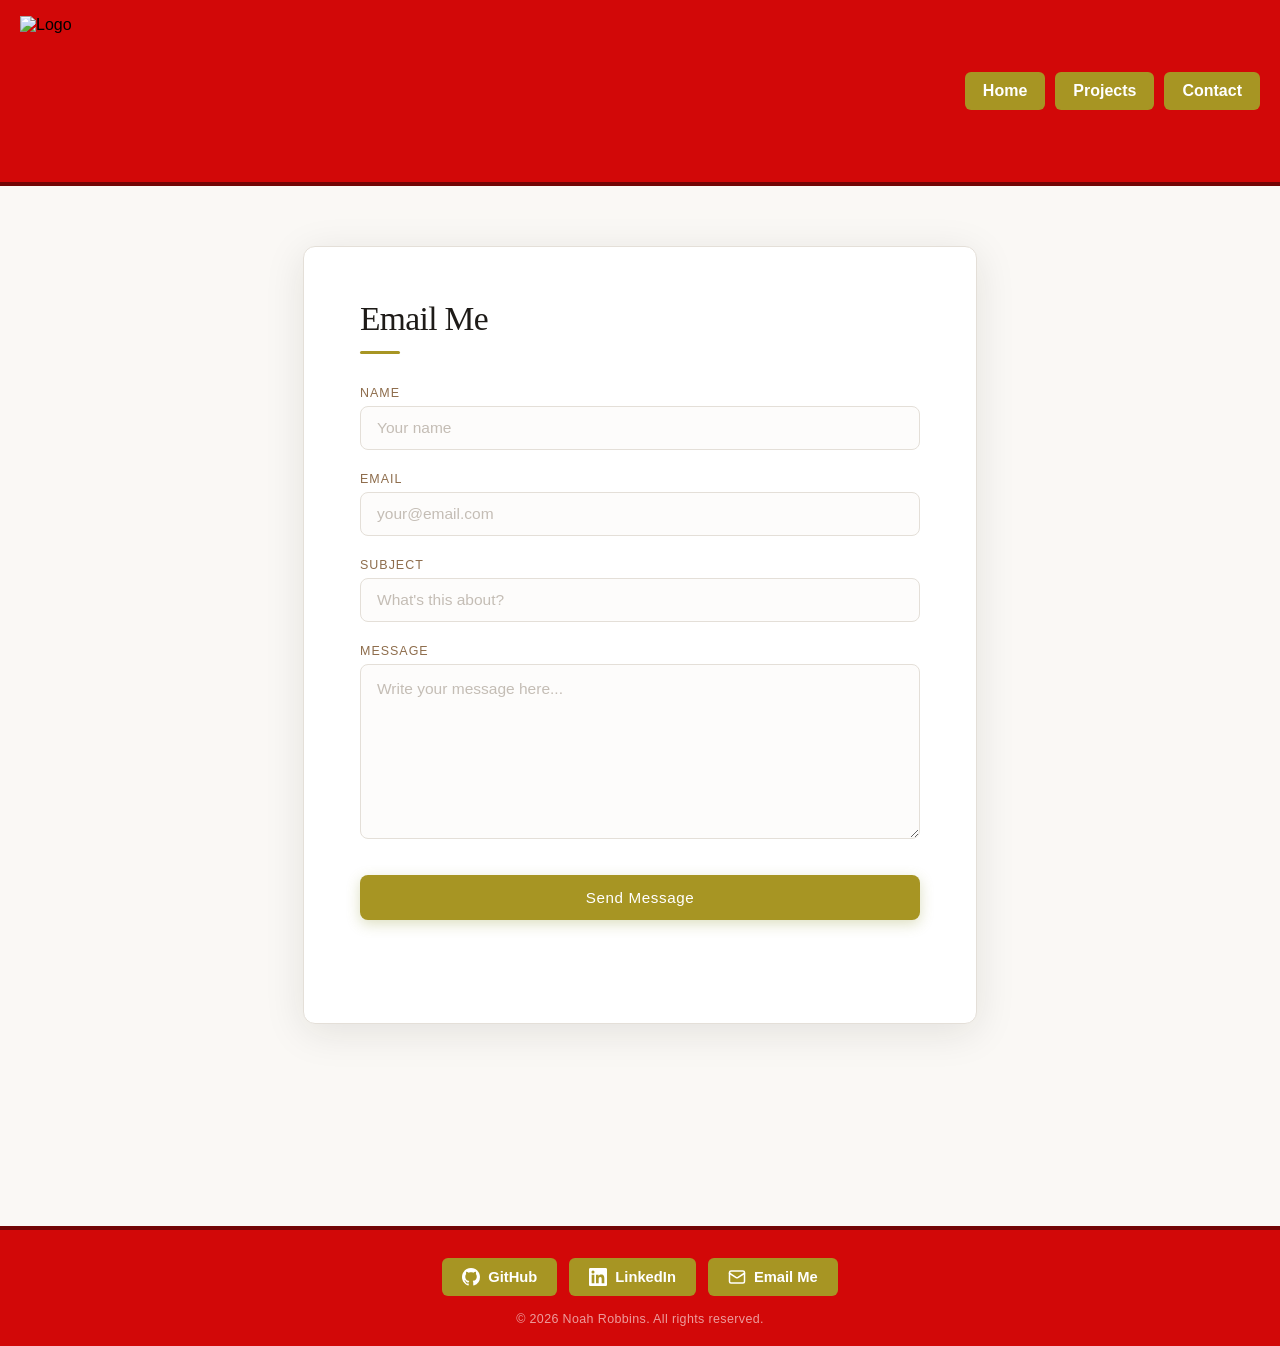
==== contact.html @ 81726555 "Add files via upload" ====
<!DOCTYPE html>
<html lang="en">
<head>
    <meta charset="UTF-8">
    <meta name="viewport" content="width=device-width, initial-scale=1.0">
    <title>Contact</title>
    <link rel="stylesheet" href="css/styles.css">
</head>
<body>


<header class="header">

    <div class="header-left">
        <div class="title-box">
            <h1 class="site-title"></h1>
        </div>
    </div>

    <div class="header-center">
        <img src="assets/logo.png" class="logo" alt="Logo">
    </div>

    <nav class="nav header-right">
        <a class="nav-btn" href="index.html">Home</a>
        <a class="nav-btn" href="projects.html">Projects</a>
        <a class="nav-btn" href="contact.html">Contact</a>
    </nav>

</header>

<main class="checkout">
    <form id="contactForm">
        <h2>Email Me</h2>

        <label for="name">Name</label>
        <input type="text" id="name" placeholder="Your name" required>

        <label for="email">Email</label>
        <input type="email" id="email" placeholder="your@email.com" required>

        <label for="subject">Subject</label>
        <input type="text" id="subject" placeholder="What's this about?" required>

        <label for="message">Message</label>
        <textarea id="message" rows="6" placeholder="Write your message here..." required></textarea>

        <button type="submit">Send Message</button>

        <p id="formStatus" aria-live="polite"></p>
    </form>
</main>



<footer class="footer">
    <nav class="footer-nav">
        <a class="footer-btn" href="https://github.com/Red3tar" target="_blank" rel="noopener noreferrer">
            <svg class="footer-icon" viewBox="0 0 24 24" fill="currentColor" aria-hidden="true">
                <path d="M12 0C5.37 0 0 5.37 0 12c0 5.31 3.435 9.795 8.205 11.385.6.105.825-.255.825-.57 0-.285-.015-1.23-.015-2.235-3.015.555-3.795-.735-4.035-1.41-.135-.345-.72-1.41-1.23-1.695-.42-.225-1.02-.78-.015-.795.945-.015 1.62.87 1.845 1.23 1.08 1.815 2.805 1.305 3.495.99.105-.78.42-1.305.765-1.605-2.67-.3-5.46-1.335-5.46-5.925 0-1.305.465-2.385 1.23-3.225-.12-.3-.54-1.53.12-3.18 0 0 1.005-.315 3.3 1.23.96-.27 1.98-.405 3-.405s2.04.135 3 .405c2.295-1.56 3.3-1.23 3.3-1.23.66 1.65.24 2.88.12 3.18.765.84 1.23 1.905 1.23 3.225 0 4.605-2.805 5.625-5.475 5.925.435.375.81 1.095.81 2.22 0 1.605-.015 2.895-.015 3.3 0 .315.225.69.825.57A12.02 12.02 0 0 0 24 12c0-6.63-5.37-12-12-12z"/>
            </svg>
            GitHub
        </a>
        <a class="footer-btn" href="https://www.linkedin.com/in/noahrobbins00/" target="_blank" rel="noopener noreferrer">
            <svg class="footer-icon" viewBox="0 0 24 24" fill="currentColor" aria-hidden="true">
                <path d="M20.447 20.452h-3.554v-5.569c0-1.328-.027-3.037-1.852-3.037-1.853 0-2.136 1.445-2.136 2.939v5.667H9.351V9h3.414v1.561h.046c.477-.9 1.637-1.85 3.37-1.85 3.601 0 4.267 2.37 4.267 5.455v6.286zM5.337 7.433a2.062 2.062 0 0 1-2.063-2.065 2.064 2.064 0 1 1 2.063 2.065zm1.782 13.019H3.555V9h3.564v11.452zM22.225 0H1.771C.792 0 0 .774 0 1.729v20.542C0 23.227.792 24 1.771 24h20.451C23.2 24 24 23.227 24 22.271V1.729C24 .774 23.2 0 22.222 0h.003z"/>
            </svg>
            LinkedIn
        </a>
        <a class="footer-btn footer-btn--email" href="contact.html">
            <svg class="footer-icon" viewBox="0 0 24 24" fill="none" stroke="currentColor" stroke-width="2" stroke-linecap="round" stroke-linejoin="round" aria-hidden="true">
                <rect x="2" y="4" width="20" height="16" rx="2"/>
                <path d="m22 7-8.97 5.7a1.94 1.94 0 0 1-2.06 0L2 7"/>
            </svg>
            Email Me
        </a>
    </nav>
    <p class="footer-copy">&copy; 2026 Noah Robbins. All rights reserved.</p>
</footer>

<script type="module" src="js/contact.js"></script>
</body>
</html>
---- css/styles.css ----
body {
    margin: 0;
    font-family: Arial, sans-serif;
    background: #ffffff;
}

.header {
    display: flex;
    align-items: center;
    justify-content: space-between;
    padding: 16px 20px;
    background-color: #d20808;
    border-bottom: 4px solid #720505;
}

/* Logo sits in the top left */
.header-center {
    display: flex;
    justify-content: flex-start;
    order: -1;
}

.logo {
    height: 150px;
    width: auto;
}

/* Nav stays on the right */
.header-right {
    display: flex;
    justify-content: flex-end;
    align-items: center;
    gap: 8px;
}

/* Hide the spacer — no longer needed */
.header-spacer {
    display: none;
}

.title-box {
    width: 200px;
    overflow: hidden;
    white-space: nowrap;
    text-overflow: ellipsis;
}

.site-title {
    margin: 0;
    font-size: 24px;
}


/*========================NAV BAR=============================*/

.nav {
    display: flex;
    gap: 10px;
}

.nav-btn {
    background-color: #a79523; 
    color: white;
    padding: 10px 18px;
    border-radius: 6px;
    text-decoration: none;
    font-weight: bold;
    display: inline-block;
}

.nav-btn:hover {
    background-color: #7b6503; 
}


/*==============================ABOUT=============================*/

.about-container {
    max-width: 700px;
    margin: 40px auto;
    padding: 0 20px;
    text-align: center;
}

.about-container h1 {
    margin-bottom: 20px;
}

.about-container p {
    margin-bottom: 16px;
    line-height: 1.6;
}


/* =========================================
   CONTACT FORM STYLES
   Add this to your css/styles.css file
   ========================================= */

@import url('https://fonts.googleapis.com/css2?family=DM+Serif+Display:ital@0;1&family=DM+Sans:wght@300;400;500&display=swap');

:root {
  --form-bg:        #faf8f5;
  --card-bg:        #ffffff;
  --accent:         #a79523;
  --accent-hover:   #7b6503;
  --text-primary:   #1e1b18;
  --text-muted:     #8e6d4c;
  --border:         #e4dfd8;
  --border-focus:   #8c7d1e;
  --input-bg:       #fdfcfb;
  --shadow:         0 8px 40px rgba(30, 27, 24, 0.10);
  --radius:         12px;
  --transition:     0.22s cubic-bezier(0.4, 0, 0.2, 1);
}

/* Page background */
main.checkout {
  min-height: 100vh;
  background: var(--form-bg);
  display: flex;
  align-items: flex-start;
  justify-content: center;
  padding: 60px 20px 80px;
  font-family: 'DM Sans', sans-serif;
}

/* Form card */
#contactForm {
  background: var(--card-bg);
  border-radius: var(--radius);
  box-shadow: var(--shadow);
  padding: 52px 56px;
  width: 100%;
  max-width: 560px;
  border: 1px solid var(--border);
  animation: slideUp 0.45s cubic-bezier(0.4, 0, 0.2, 1) both;
}

@keyframes slideUp {
  from { opacity: 0; transform: translateY(24px); }
  to   { opacity: 1; transform: translateY(0); }
}

/* Heading */
#contactForm h2 {
  font-family: 'DM Serif Display', Georgia, serif;
  font-size: 2.1rem;
  font-weight: 400;
  color: var(--text-primary);
  margin: 0 0 6px;
  letter-spacing: -0.02em;
  line-height: 1.2;
}

/* Subheading accent line */
#contactForm h2::after {
  content: '';
  display: block;
  width: 40px;
  height: 3px;
  background: var(--accent);
  border-radius: 2px;
  margin-top: 12px;
  margin-bottom: 32px;
}

/* Labels */
#contactForm label {
  display: block;
  font-size: 0.78rem;
  font-weight: 500;
  letter-spacing: 0.08em;
  text-transform: uppercase;
  color: var(--text-muted);
  margin-bottom: 6px;
  margin-top: 22px;
}

/* Inputs & Textarea */
#contactForm input,
#contactForm textarea {
  width: 100%;
  background: var(--input-bg);
  border: 1.5px solid var(--border);
  border-radius: 8px;
  padding: 12px 16px;
  font-family: 'DM Sans', sans-serif;
  font-size: 0.97rem;
  color: var(--text-primary);
  transition: border-color var(--transition), box-shadow var(--transition), background var(--transition);
  outline: none;
  box-sizing: border-box;
}

#contactForm input::placeholder,
#contactForm textarea::placeholder {
  color: #c4bdb5;
}

#contactForm input:focus,
#contactForm textarea:focus {
  border-color: var(--border-focus);
  background: #fff;
  box-shadow: 0 0 0 3px rgba(200, 96, 58, 0.12);
}

#contactForm textarea {
  resize: vertical;
  min-height: 140px;
  line-height: 1.6;
}

/* Submit button */
#contactForm button[type="submit"] {
  margin-top: 32px;
  width: 100%;
  background: var(--accent);
  color: #fff;
  border: none;
  border-radius: 8px;
  padding: 14px 28px;
  font-family: 'DM Sans', sans-serif;
  font-size: 0.95rem;
  font-weight: 500;
  letter-spacing: 0.04em;
  cursor: pointer;
  transition: background var(--transition), transform var(--transition), box-shadow var(--transition);
  box-shadow: 0 4px 14px rgba(143, 148, 50, 0.3);
}

#contactForm button[type="submit"]:hover {
  background: var(--accent-hover);
  transform: translateY(-1px);
  box-shadow: 0 6px 20px rgba(160, 149, 48, 0.38);
}

#contactForm button[type="submit"]:active {
  transform: translateY(0);
  box-shadow: none;
}

/* Status message */
#formStatus {
  margin-top: 16px;
  font-size: 0.9rem;
  color: #26af4f;
  text-align: center;
  min-height: 1.4em;
  transition: opacity var(--transition);
}

/* Responsive */
@media (max-width: 600px) {
  #contactForm {
    padding: 36px 28px;
  }

  #contactForm h2 {
    font-size: 1.7rem;
  }
}


/*==============================FOOTER=============================*/

.footer {
    background-color: #d20808;
    border-top: 4px solid #720505;
    padding: 28px 20px 20px;
    display: flex;
    flex-direction: column;
    align-items: center;
    gap: 16px;
}

.footer-nav {
    display: flex;
    gap: 12px;
    flex-wrap: wrap;
    justify-content: center;
}

.footer-btn {
    display: inline-flex;
    align-items: center;
    gap: 8px;
    background-color: #a79523;
    color: white;
    padding: 10px 20px;
    border-radius: 6px;
    text-decoration: none;
    font-weight: bold;
    font-family: Arial, sans-serif;
    font-size: 0.92rem;
    transition: background-color 0.18s ease, transform 0.18s ease;
}

.footer-btn:hover {
    background-color: #7b6503;
    transform: translateY(-2px);
}

.footer-btn--email {
    background-color: #a79523;
}

.footer-btn--email:hover {
    background-color: #7b6503;
}

.footer-icon {
    width: 18px;
    height: 18px;
    flex-shrink: 0;
}

.footer-copy {
    margin: 0;
    font-size: 0.78rem;
    color: rgba(255, 255, 255, 0.6);
    font-family: Arial, sans-serif;
    letter-spacing: 0.03em;
}

@media (max-width: 480px) {
    .footer-nav {
        flex-direction: column;
        align-items: center;
    }

    .footer-btn {
        width: 180px;
        justify-content: center;
    }
}



/*==============================PROFILE SECTION=============================*/

.profile-section {
    background: #fcfcfc;
    min-height: calc(100vh - 220px);
    display: flex;
    align-items: center;
    justify-content: center;
    padding: 60px 24px;
}

.profile-card {
    display: flex;
    align-items: center;
    gap: 56px;
    background: #ffffff;
    border: 1px solid #e8e0d0;
    border-top: 5px solid #d20808;
    border-radius: 12px;
    box-shadow: 0 8px 40px rgba(30, 20, 20, 0.10);
    padding: 52px 56px;
    max-width: 860px;
    width: 100%;
    animation: fadeUp 0.5s cubic-bezier(0.4, 0, 0.2, 1) both;
}

@keyframes fadeUp {
    from { opacity: 0; transform: translateY(20px); }
    to   { opacity: 1; transform: translateY(0); }
}

/* Image */
.profile-image-wrap {
    flex-shrink: 0;
    width: 200px;
    height: 200px;
    border-radius: 50%;
    border: 5px solid #d20808;
    overflow: hidden;
    box-shadow: 0 4px 20px rgba(210, 8, 8, 0.25);
}

.profile-img {
    width: 100%;
    height: 100%;
    object-fit: cover;
    display: block;
}

/* Text content */
.profile-content {
    flex: 1;
}

.profile-tag {
    margin: 0 0 6px;
    font-size: 0.75rem;
    font-weight: bold;
    letter-spacing: 0.12em;
    text-transform: uppercase;
    color: #a79523;
}

.profile-name {
    margin: 0;
    font-size: 2.2rem;
    font-family: Arial, sans-serif;
    color: #1a1a1a;
    line-height: 1.2;
}

.profile-divider {
    width: 48px;
    height: 4px;
    background: #d20808;
    border-radius: 2px;
    margin: 14px 0 18px;
}

.profile-bio {
    margin: 0 0 12px;
    font-size: 0.97rem;
    line-height: 1.7;
    color: #444;
    font-family: Arial, sans-serif;
}

.profile-actions {
    display: flex;
    gap: 12px;
    margin-top: 24px;
    flex-wrap: wrap;
}

/* Outline variant for the second button */
.profile-btn-outline {
    background-color: transparent !important;
    color: #a79523 !important;
    border: 2px solid #a79523;
}

.profile-btn-outline:hover {
    background-color: #a79523 !important;
    color: white !important;
}

/* Responsive */
@media (max-width: 680px) {
    .profile-card {
        flex-direction: column;
        text-align: center;
        padding: 36px 28px;
        gap: 32px;
    }

    .profile-divider {
        margin: 14px auto 18px;
    }

    .profile-actions {
        justify-content: center;
    }
}



/*==============================RESUME SECTION=============================*/

.resume-section {
    background: #fcfcfc;
    display: flex;
    justify-content: center;
    padding: 0 24px 60px;
}

.resume-card {
    background: #ffffff;
    border: 1px solid #e8e0d0;
    border-top: 5px solid #d20808;
    border-radius: 12px;
    box-shadow: 0 8px 40px rgba(30, 20, 20, 0.10);
    padding: 44px 56px;
    max-width: 860px;
    width: 100%;
    animation: fadeUp 0.5s 0.15s cubic-bezier(0.4, 0, 0.2, 1) both;
}

/* Header row: title left, download button right */
.resume-header {
    display: flex;
    align-items: flex-start;
    justify-content: space-between;
    flex-wrap: wrap;
    gap: 16px;
    margin-bottom: 24px;
}

.resume-title {
    margin: 0;
    font-size: 1.8rem;
    font-family: Arial, sans-serif;
    color: #1a1a1a;
    line-height: 1.2;
}

/* Download button */
.resume-download-btn {
    display: inline-flex;
    align-items: center;
    gap: 8px;
    background-color: #a79523;
    color: #fff;
    padding: 10px 20px;
    border-radius: 6px;
    text-decoration: none;
    font-weight: bold;
    font-family: Arial, sans-serif;
    font-size: 0.92rem;
    transition: background-color 0.18s ease, transform 0.18s ease;
    flex-shrink: 0;
    align-self: center;
}

.resume-download-btn svg {
    width: 18px;
    height: 18px;
}

.resume-download-btn:hover {
    background-color: #7b6503;
    transform: translateY(-2px);
}

/* PDF iframe container */
.resume-viewer-wrap {
    width: 100%;
    border-radius: 8px;
    overflow: hidden;
    border: 1.5px solid #e4dfd8;
    background: #f5f5f5;
}

.resume-iframe {
    width: 100%;
    height: 780px;
    border: none;
    display: block;
}

/* Responsive */
@media (max-width: 680px) {
    .resume-card {
        padding: 32px 22px;
    }

    .resume-header {
        flex-direction: column;
        align-items: flex-start;
    }

    .resume-iframe {
        height: 500px;
    }
}




/*==============================PROJECTS PAGE=============================*/

.projects-main {
    background: #fcfcfc;
    min-height: calc(100vh - 220px);
    padding-bottom: 60px;
}

/* ---- Page header section ---- */
.projects-header-section {
    display: flex;
    justify-content: center;
    padding: 52px 24px 28px;
}

.projects-header-card {
    background: #ffffff;
    border: 1px solid #e8e0d0;
    border-top: 5px solid #d20808;
    border-radius: 12px;
    box-shadow: 0 8px 40px rgba(30, 20, 20, 0.09);
    padding: 40px 52px;
    max-width: 860px;
    width: 100%;
    animation: fadeUp 0.45s cubic-bezier(0.4, 0, 0.2, 1) both;
}

.projects-heading {
    margin: 0;
    font-size: 2.2rem;
    font-family: Arial, sans-serif;
    color: #1a1a1a;
    line-height: 1.2;
}

.projects-subheading {
    margin: 0;
    font-size: 1rem;
    color: #555;
    font-family: Arial, sans-serif;
    line-height: 1.6;
}

/* ---- Grid ---- */
.projects-grid-section {
    display: flex;
    justify-content: center;
    padding: 0 24px;
}

.projects-grid {
    display: grid;
    grid-template-columns: repeat(auto-fill, minmax(360px, 1fr));
    gap: 28px;
    max-width: 860px;
    width: 100%;
}

/* ---- Individual project card ---- */
.project-card {
    background: #ffffff;
    border: 1px solid #e8e0d0;
    border-top: 5px solid #d20808;
    border-radius: 12px;
    box-shadow: 0 6px 28px rgba(30, 20, 20, 0.09);
    overflow: hidden;
    display: flex;
    flex-direction: column;
    animation: fadeUp 0.45s cubic-bezier(0.4, 0, 0.2, 1) both;
    transition: transform 0.2s ease, box-shadow 0.2s ease;
}

.project-card:hover {
    transform: translateY(-4px);
    box-shadow: 0 14px 40px rgba(30, 20, 20, 0.14);
}

/* Image */
.project-img-wrap {
    width: 100%;
    height: 210px;
    overflow: hidden;
    background: #f0ece4;
}

.project-img {
    width: 100%;
    height: 100%;
    object-fit: cover;
    display: block;
    transition: transform 0.35s ease;
}

.project-card:hover .project-img {
    transform: scale(1.04);
}

/* No media placeholder */
.project-no-media {
    display: flex;
    align-items: center;
    justify-content: center;
    color: #bbb;
    font-family: Arial, sans-serif;
    font-size: 0.88rem;
    letter-spacing: 0.04em;
}

/* YouTube embed */
.project-video-wrap {
    position: relative;
    width: 100%;
    padding-top: 56.25%; /* 16:9 */
    background: #000;
}

.project-video-wrap iframe {
    position: absolute;
    inset: 0;
    width: 100%;
    height: 100%;
    border: none;
}

/* Card body */
.project-body {
    padding: 24px 28px 28px;
    display: flex;
    flex-direction: column;
    flex: 1;
}

.project-title-row {
    display: flex;
    align-items: center;
    justify-content: space-between;
    flex-wrap: wrap;
    gap: 10px;
}

.project-title {
    margin: 0;
    font-size: 1.25rem;
    font-family: Arial, sans-serif;
    color: #1a1a1a;
}

.project-divider {
    width: 36px;
    height: 3px;
    background: #d20808;
    border-radius: 2px;
    margin: 12px 0 14px;
}

.project-desc {
    margin: 0;
    font-size: 0.94rem;
    line-height: 1.7;
    color: #444;
    font-family: Arial, sans-serif;
    flex: 1;
}

/* GitHub button on card */
.project-github-btn {
    display: inline-flex;
    align-items: center;
    gap: 6px;
    background: #1a1a1a;
    color: #fff;
    padding: 6px 14px;
    border-radius: 6px;
    text-decoration: none;
    font-size: 0.82rem;
    font-weight: bold;
    font-family: Arial, sans-serif;
    transition: background 0.18s ease, transform 0.18s ease;
    white-space: nowrap;
}

.project-github-btn svg {
    width: 15px;
    height: 15px;
    flex-shrink: 0;
}

.project-github-btn:hover {
    background: #a79523;
    transform: translateY(-1px);
}

/* Responsive */
@media (max-width: 640px) {
    .projects-header-card {
        padding: 30px 24px;
    }

    .projects-grid {
        grid-template-columns: 1fr;
    }
}

/* Project button group (GitHub + Website side by side) */
.project-btn-group {
    display: flex;
    gap: 8px;
    flex-wrap: wrap;
    align-items: center;
}

/* Website link button */
.project-website-btn {
    display: inline-flex;
    align-items: center;
    gap: 6px;
    background: #a79523;
    color: #fff;
    padding: 6px 14px;
    border-radius: 6px;
    text-decoration: none;
    font-size: 0.82rem;
    font-weight: bold;
    font-family: Arial, sans-serif;
    transition: background 0.18s ease, transform 0.18s ease;
    white-space: nowrap;
}

.project-website-btn svg {
    width: 15px;
    height: 15px;
    flex-shrink: 0;
}

.project-website-btn:hover {
    background: #7b6503;
    transform: translateY(-1px);
}
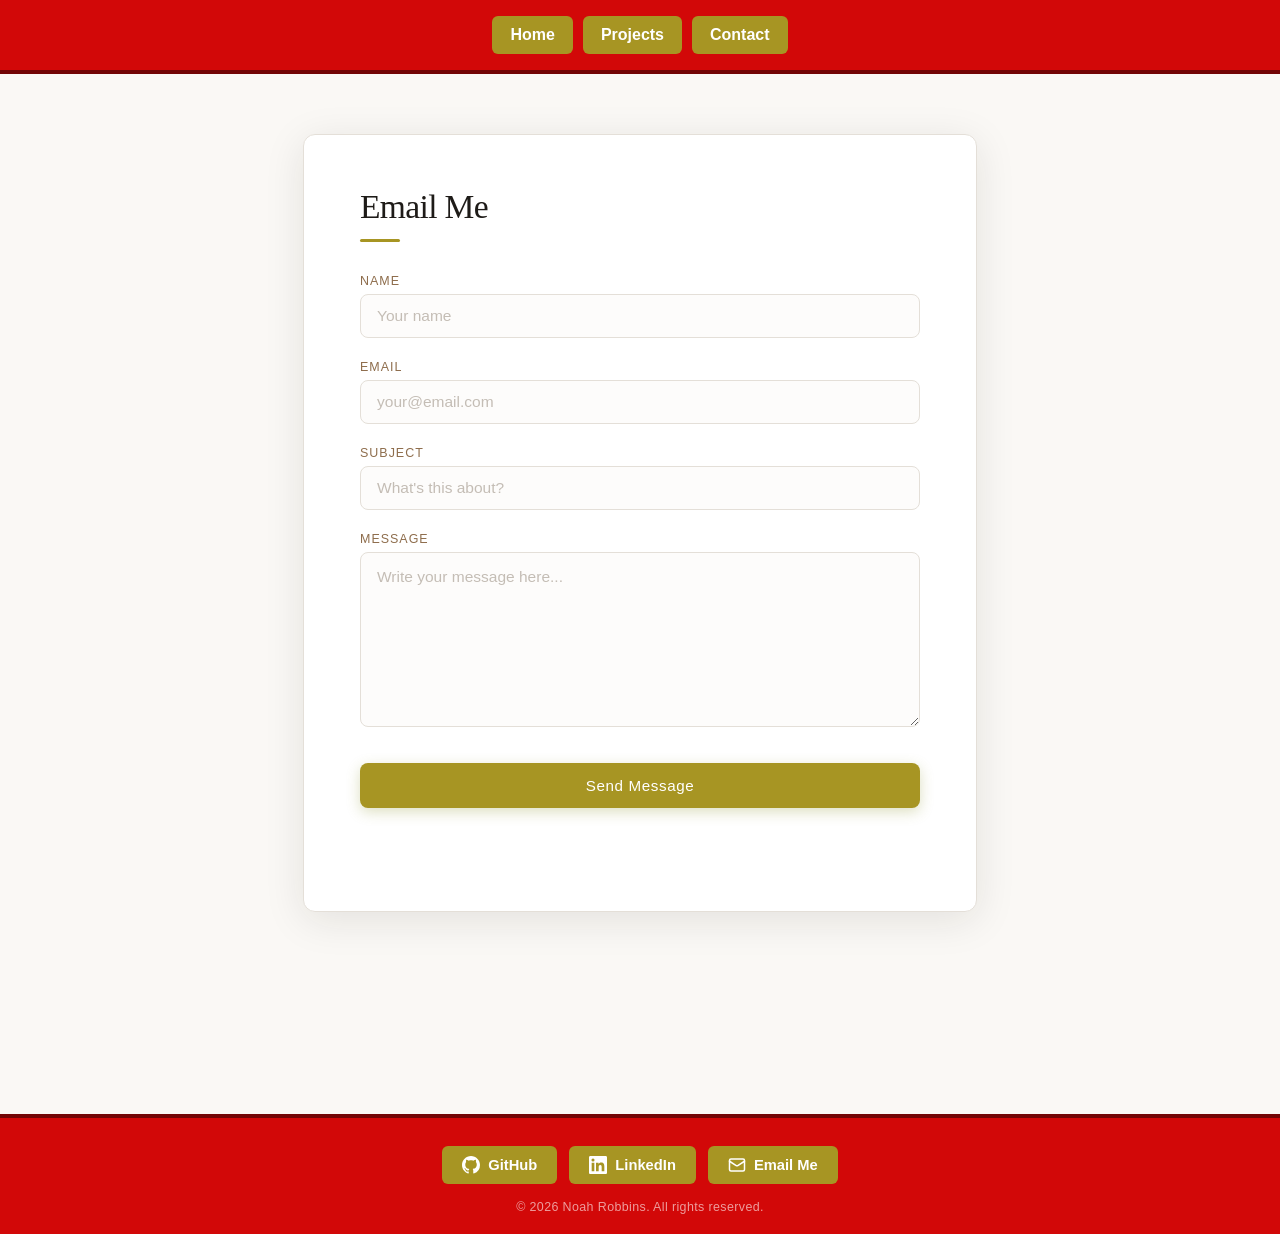
==== commit 3387f332: "Add files via upload" ====
--- a/contact.html
+++ b/contact.html
@@ -9,19 +9,9 @@
 <body>
 
 
-<header class="header">
+<header class="header" style="justify-content: center;">
 
-    <div class="header-left">
-        <div class="title-box">
-            <h1 class="site-title"></h1>
-        </div>
-    </div>
-
-    <div class="header-center">
-        <img src="assets/logo.png" class="logo" alt="Logo">
-    </div>
-
-    <nav class="nav header-right">
+    <nav class="nav">
         <a class="nav-btn" href="index.html">Home</a>
         <a class="nav-btn" href="projects.html">Projects</a>
         <a class="nav-btn" href="contact.html">Contact</a>
